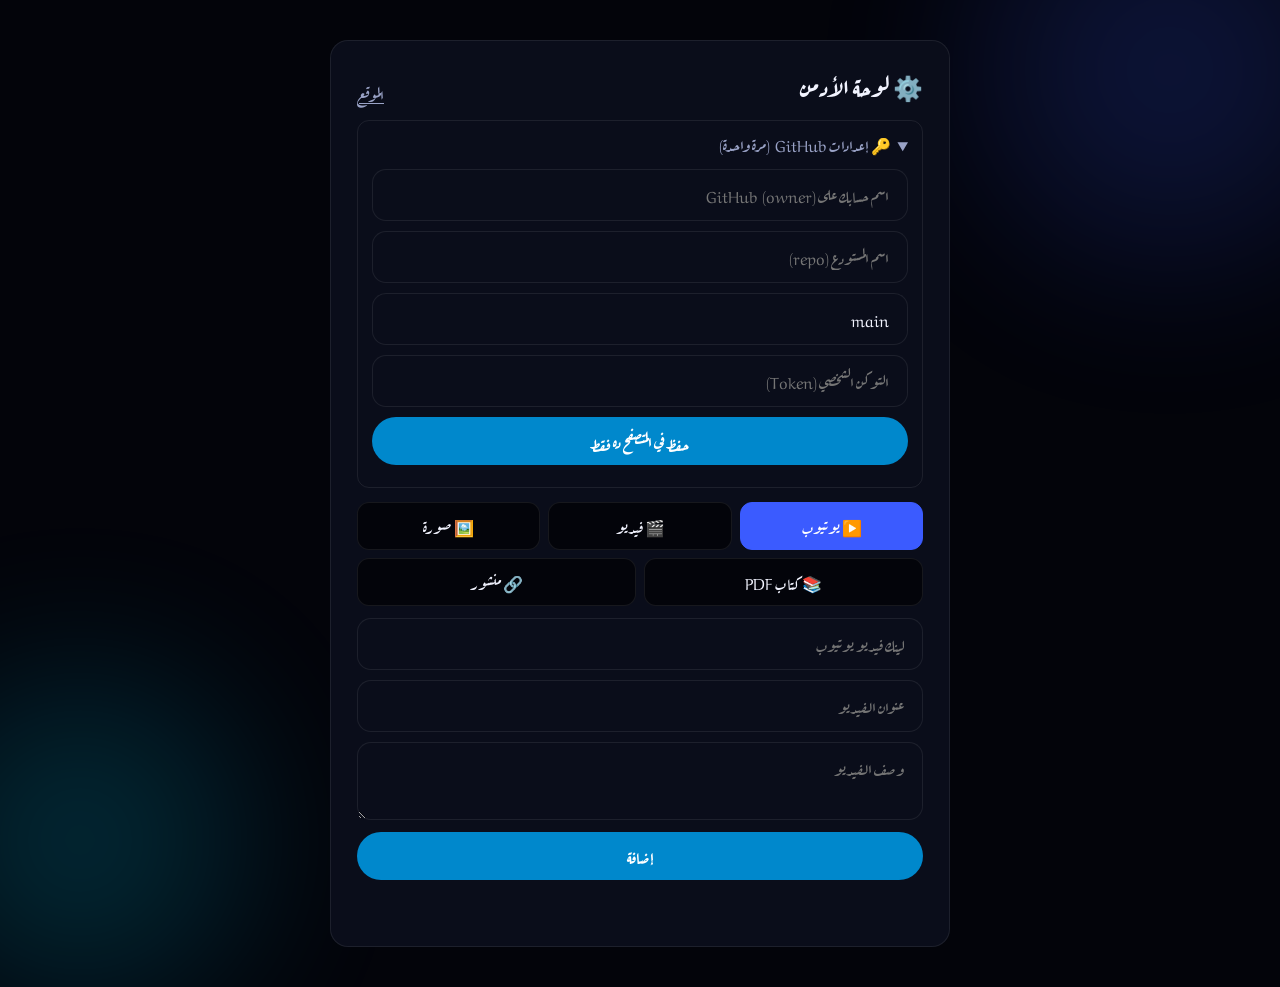
==== admin.html @ dc61d21f "Add files via upload" ====
<!DOCTYPE html>
<html lang="ar" dir="rtl">
<head>
<meta charset="UTF-8">
<meta name="viewport" content="width=device-width, initial-scale=1">
<meta name="robots" content="noindex">
<title>لوحة الأدمن - Vortex Tech</title>
<link href="https://fonts.googleapis.com/css2?family=Aref+Ruqaa:wght@400;700&display=swap" rel="stylesheet">
<link rel="stylesheet" href="style.css">
</head>
<body>
<div class="orb o1"></div><div class="orb o2"></div>
<div class="panel">
  <div class="top"><h2>⚙️ لوحة الأدمن</h2><a class="link" href="index.html">الموقع</a></div>
  <details id="set" open>
    <summary>🔑 إعدادات GitHub (مرة واحدة)</summary>
    <div class="f">
      <input id="co" placeholder="اسم حسابك على GitHub (owner)">
      <input id="cr" placeholder="اسم المستودع (repo)">
      <input id="cb" placeholder="الفرع (branch)" value="main">
      <input id="ct" type="password" placeholder="التوكن الشخصي (Token)">
      <button class="btn tg" id="sv" style="justify-content:center">حفظ في المتصفح ده فقط</button>
    </div>
  </details>
  <div class="tabs" id="tabs"></div>
  <div class="f">
    <input id="yl" placeholder="اللينك">
    <input type="file" id="af" style="display:none">
    <p class="hint" id="fh" style="display:none">الحد الأقصى المناسب 50 ميجا للملف. للفيديوهات الأكبر استخدم يوتيوب.</p>
    <input id="at" placeholder="عنوان الفيديو" maxlength="120">
    <textarea id="ad" rows="2" placeholder="وصف الفيديو" maxlength="300"></textarea>
  </div>
  <button class="btn tg" id="up" style="width:100%;justify-content:center">إضافة</button>
  <div class="msg" id="am"></div>
  <div id="list"></div>
</div>
<script>
const $ = id => document.getElementById(id);
const MAX = 50 * 1024 * 1024;
let mode = 'yt';
const IMG = { 'image/jpeg': 'jpg', 'image/png': 'png', 'image/webp': 'webp', 'image/gif': 'gif' };
const KINDS = {
  yt: { label: '▶️ يوتيوب', ph: 'لينك فيديو يوتيوب' },
  video: { label: '🎬 فيديو', dir: 'videos', type: 'file', types: { 'video/mp4': 'mp4', 'video/webm': 'webm' } },
  image: { label: '🖼️ صورة', dir: 'images', type: 'image', types: IMG },
  book: { label: '📚 كتاب PDF', dir: 'books', type: 'book', types: { 'application/pdf': 'pdf' } },
  link: { label: '🔗 منشور', ph: 'لينك المنشور (فيسبوك، إنستجرام، تليجرام...)' }
};
const DIR = { file: 'videos', image: 'images', book: 'books' };
const ICO = { youtube: '▶️', file: '🎬', image: '🖼️', book: '📚', link: '🔗' };
const cfg = () => { try { return JSON.parse(localStorage.getItem('vt-gh') || '{}'); } catch (e) { return {}; } };
const say = t => $('am').textContent = t;
function loadCfg() { const c = cfg(); $('co').value = c.owner || ''; $('cr').value = c.repo || ''; $('cb').value = c.branch || 'main'; $('ct').value = c.token || ''; $('set').open = !c.token; }
$('sv').onclick = () => {
  const c = { owner: $('co').value.trim(), repo: $('cr').value.trim(), branch: $('cb').value.trim() || 'main', token: $('ct').value.trim() };
  if (!c.owner || !c.repo || !c.token) return say('كمّل كل البيانات.');
  try { localStorage.setItem('vt-gh', JSON.stringify(c)); } catch (e) { return say('المتصفح منع الحفظ.'); }
  say('تم الحفظ ✅'); $('set').open = false; refresh();
};
function setMode(m) {
  mode = m; const K = KINDS[m];
  document.querySelectorAll('.tab').forEach(b => b.classList.toggle('on', b.dataset.k === m));
  $('yl').style.display = K.dir ? 'none' : ''; $('yl').placeholder = K.ph || '';
  $('af').style.display = K.dir ? '' : 'none'; $('fh').style.display = K.dir ? '' : 'none';
  if (K.dir) $('af').accept = Object.keys(K.types).join(',');
}
Object.keys(KINDS).forEach(k => { const b = document.createElement('button'); b.className = 'tab'; b.dataset.k = k; b.textContent = KINDS[k].label; b.onclick = () => setMode(k); $('tabs').appendChild(b); });

async function gh(method, path, body) {
  const c = cfg();
  const url = `https://api.github.com/repos/${c.owner}/${c.repo}/contents/${path}` + (method === 'GET' ? `?ref=${encodeURIComponent(c.branch)}&t=${Date.now()}` : '');
  const r = await fetch(url, { method, headers: { Authorization: 'Bearer ' + c.token, Accept: 'application/vnd.github+json' }, body: body ? JSON.stringify(body) : undefined });
  const d = await r.json().catch(() => ({}));
  if (!r.ok) { const e = new Error(r.status === 401 ? 'التوكن غلط أو منتهي' : r.status === 404 && method !== 'GET' ? 'المستودع أو الفرع مش موجود، أو التوكن ملوش صلاحية Contents' : (d.message || r.status)); e.status = r.status; throw e; }
  return d;
}
const utf8b64 = s => btoa(Array.from(new TextEncoder().encode(s), b => String.fromCharCode(b)).join(''));
async function getList() {
  try { const d = await gh('GET', 'videos.json'); const t = new TextDecoder().decode(Uint8Array.from(atob(d.content.replace(/\n/g, '')), c => c.charCodeAt(0))); return { sha: d.sha, list: JSON.parse(t) }; }
  catch (e) { if (e.status === 404) return { list: [] }; throw e; }
}
async function mutate(fn, msg) {
  for (let i = 0; i < 2; i++) {
    const { sha, list } = await getList(), next = fn(list);
    try { await gh('PUT', 'videos.json', { message: msg, content: utf8b64(JSON.stringify(next, null, 1)), branch: cfg().branch, ...(sha ? { sha } : {}) }); return next; }
    catch (e) { if (e.status !== 409 && e.status !== 422 || i) throw e; }
  }
}
const ytId = u => { const m = u.match(/(?:youtu\.be\/|v=|shorts\/|embed\/|live\/)([A-Za-z0-9_-]{11})/); return m ? m[1] : null; };

async function refresh() {
  const l = $('list'); l.innerHTML = '';
  if (!cfg().token) return;
  try { const { list } = await getList(); render(list); } catch (e) { say(e.message); }
}
function render(list) {
  const l = $('list'); l.innerHTML = '';
  list.forEach(v => {
    const r = document.createElement('div'); r.className = 'row';
    const s = document.createElement('span'); s.textContent = (ICO[v.type] || '📄') + ' ' + v.title;
    const b = document.createElement('button'); b.className = 'del'; b.textContent = 'حذف';
    b.onclick = async () => {
      if (!confirm('تحذف "' + v.title + '"؟')) return;
      b.disabled = true; say('جاري الحذف...');
      try {
        const n = await mutate(a => a.filter(x => x.id !== v.id), 'حذف: ' + v.title);
        if (DIR[v.type]) { try { const p = DIR[v.type] + '/' + v.file, f = await gh('GET', p); await gh('DELETE', p, { message: 'delete ' + v.file, sha: f.sha, branch: cfg().branch }); } catch (e) {} }
        render(n); say('تم الحذف ✅ (الموقع بيتحدث خلال دقيقة تقريبًا)');
      } catch (e) { b.disabled = false; say(e.message); }
    };
    r.append(s, b); l.appendChild(r);
  });
}
$('up').onclick = async () => {
  if (!cfg().token) return say('احفظ إعدادات GitHub الأول.');
  const title = $('at').value.trim(); if (!title) return say('اكتب عنوان.');
  const item = { id: Math.random().toString(36).slice(2, 10), title, description: $('ad').value.trim(), date: Date.now() };
  $('up').disabled = true;
  try {
    const K = KINDS[mode];
    if (mode === 'yt') {
      const id = ytId($('yl').value.trim()); if (!id) throw new Error('لينك يوتيوب غير صحيح');
      item.type = 'youtube'; item.yt = id;
    } else if (mode === 'link') {
      const u = $('yl').value.trim(); if (!/^https?:\/\/\S+$/i.test(u)) throw new Error('اللينك لازم يبدأ بـ http:// أو https://');
      item.type = 'link'; item.url = u;
    } else {
      const f = $('af').files[0]; if (!f) throw new Error('اختار ملف');
      const ext = K.types[f.type]; if (!ext) throw new Error('نوع الملف غير مدعوم هنا');
      if (f.size > MAX) throw new Error('الملف أكبر من 50 ميجا');
      say('جاري الرفع... ممكن ياخد وقت ⏳');
      const b64 = await new Promise((res, rej) => { const r = new FileReader(); r.onload = () => res(r.result.split(',')[1]); r.onerror = rej; r.readAsDataURL(f); });
      const name = Date.now().toString(36) + Math.random().toString(36).slice(2, 6) + '.' + ext;
      await gh('PUT', K.dir + '/' + name, { message: 'upload ' + name, content: b64, branch: cfg().branch });
      item.type = K.type; item.file = name;
    }
    const n = await mutate(a => [item, ...a], 'إضافة: ' + title);
    render(n); $('at').value = ''; $('ad').value = ''; $('yl').value = ''; $('af').value = '';
    say('تمت الإضافة ✅ (هيظهر على الموقع خلال دقيقة تقريبًا)');
  } catch (e) { say(e.message || 'حصل خطأ'); }
  $('up').disabled = false;
};
loadCfg(); setMode('yt'); refresh();
</script>
</body>
</html>
---- style.css ----
:root{--bg:#03040a;--text:#f2f4ff;--card:#0a0d1a;--muted:#9aa3c7;--accent:#3b5bff;--accent2:#00d4ff;--line:rgba(255,255,255,.08)}
:root[data-theme="light"]{--bg:#f4f6ff;--text:#10142b;--card:#fff;--muted:#5b6385;--line:rgba(0,0,0,.08)}
*{margin:0;padding:0;box-sizing:border-box}
body{font-family:'Aref Ruqaa',Tahoma,sans-serif;background:var(--bg);color:var(--text);min-height:100vh;overflow-x:hidden;transition:background .4s,color .4s}
.orb{position:fixed;border-radius:50%;filter:blur(90px);opacity:.18;z-index:0;animation:float 14s ease-in-out infinite;pointer-events:none}
.o1{width:380px;height:380px;background:var(--accent);top:-120px;right:-80px}
.o2{width:320px;height:320px;background:var(--accent2);bottom:-100px;left:-80px;animation-delay:-6s}
@keyframes float{50%{transform:translate(40px,50px) scale(1.15)}}
.wrap{position:relative;z-index:1;max-width:1300px;margin:0 auto;padding:24px 20px 90px}
header{text-align:center;padding:50px 10px 30px}
.logo{display:inline-block;letter-spacing:3px;color:var(--accent2);border:1px solid var(--line);padding:6px 18px;border-radius:50px;margin-bottom:18px;animation:fade .8s both}
h1{font-size:clamp(1.9rem,5vw,3.4rem);line-height:1.4;background:linear-gradient(90deg,var(--accent2),var(--accent),var(--accent2));background-size:200% auto;-webkit-background-clip:text;background-clip:text;-webkit-text-fill-color:transparent;animation:shine 5s linear infinite,fade .8s .1s both}
@keyframes shine{to{background-position:200% center}}
@keyframes fade{from{opacity:0;transform:translateY(20px)}to{opacity:1;transform:none}}
.sub{color:var(--muted);margin-top:12px;animation:fade .8s .2s both}
.social{display:flex;justify-content:center;gap:12px;flex-wrap:wrap;margin-top:26px;animation:fade .8s .3s both}
.btn{display:inline-flex;align-items:center;gap:6px;padding:11px 22px;border-radius:50px;text-decoration:none;color:#fff!important;font-family:inherit;font-weight:700;font-size:1rem;border:0;cursor:pointer;transition:transform .25s,filter .25s}
.btn:hover{transform:translateY(-4px) scale(1.04);filter:brightness(1.15)}
.btn:disabled{opacity:.5;cursor:wait}
.yt{background:#f00}.ig{background:linear-gradient(45deg,#f09433,#dc2743,#bc1888)}.fb{background:#1877f2}.tg{background:#08c}
.bar{display:flex;gap:12px;align-items:center;justify-content:space-between;margin:34px 0 22px;flex-wrap:wrap}
.search,.f input,.f textarea{padding:12px 18px;border-radius:14px;border:1px solid var(--line);background:var(--card);color:var(--text);font-family:inherit;font-size:1rem;outline:0}
.search{flex:1;min-width:200px;max-width:420px;border-radius:50px}
.search:focus,.f input:focus,.f textarea:focus{border-color:var(--accent)}
.count{color:var(--muted)}
.grid{display:grid;grid-template-columns:repeat(auto-fill,minmax(290px,1fr));gap:24px}
.card{background:var(--card);border:1px solid var(--line);border-radius:18px;overflow:hidden;cursor:pointer;opacity:0;transform:translateY(30px);transition:opacity .6s,transform .35s,box-shadow .35s}
.card.in{opacity:1;transform:none}
.card:hover{transform:translateY(-8px);box-shadow:0 18px 40px rgba(59,91,255,.25)}
.thumb{position:relative;aspect-ratio:16/9;background:#000;overflow:hidden}
.thumb video{width:100%;height:100%;object-fit:cover;transition:transform .5s;pointer-events:none}
.card:hover .thumb video{transform:scale(1.08)}
.play{position:absolute;inset:0;display:grid;place-items:center;background:linear-gradient(transparent 40%,rgba(0,0,0,.6))}
.play span{width:58px;height:58px;border-radius:50%;background:rgba(59,91,255,.9);display:grid;place-items:center;color:#fff;font-size:1.4rem;transition:transform .3s;padding-right:4px}
.card:hover .play span{transform:scale(1.2)}
.info{padding:16px}.info h3{font-size:1.2rem;margin-bottom:6px}.info p{color:var(--muted);font-size:.95rem}
.empty{text-align:center;color:var(--muted);padding:60px 20px;grid-column:1/-1;border:2px dashed var(--line);border-radius:18px}
.fab{position:fixed;left:20px;bottom:20px;z-index:50;width:50px;height:50px;border-radius:50%;border:0;cursor:pointer;font-size:1.4rem;color:#fff;background:var(--accent);box-shadow:0 6px 18px rgba(0,0,0,.35)}
.modal{position:fixed;inset:0;z-index:100;background:rgba(2,3,8,.9);backdrop-filter:blur(8px);display:none;align-items:center;justify-content:center;padding:20px}
.modal.open{display:flex;animation:fade .3s}
.box{width:100%;max-width:960px;background:var(--card);border-radius:18px;overflow:hidden;position:relative}
.box video{width:100%;max-height:70vh;background:#000;display:block}
.box .info{padding:18px 22px}
.x{position:absolute;top:10px;left:10px;z-index:2;width:38px;height:38px;border-radius:50%;border:0;background:rgba(0,0,0,.6);color:#fff;font-size:1.2rem;cursor:pointer}
/* admin */
.panel{max-width:620px;margin:40px auto;background:var(--card);border:1px solid var(--line);border-radius:18px;padding:26px;position:relative;z-index:1}
.panel h2{margin-bottom:16px}
.f{display:flex;flex-direction:column;gap:10px;margin-bottom:12px}
.msg{min-height:1.5em;color:var(--accent2);margin:8px 0}
.prog{height:8px;background:var(--line);border-radius:8px;overflow:hidden;display:none;margin:8px 0}
.prog i{display:block;height:100%;width:0;background:linear-gradient(90deg,var(--accent2),var(--accent));transition:width .2s}
.row{display:flex;align-items:center;justify-content:space-between;gap:10px;padding:10px 0;border-top:1px solid var(--line)}
.del{background:#d22;border:0;color:#fff;border-radius:10px;padding:6px 14px;cursor:pointer;font-family:inherit}
.top{display:flex;justify-content:space-between;align-items:center}
.link{background:none;border:0;color:var(--muted);cursor:pointer;font-family:inherit;text-decoration:underline}
.thumb img{width:100%;height:100%;object-fit:cover;transition:transform .5s;display:block}
.card:hover .thumb img{transform:scale(1.08)}
.box iframe{width:100%;aspect-ratio:16/9;border:0;display:block;background:#000}
.tabs{display:flex;gap:8px;margin-bottom:12px}
.tab{flex:1;padding:10px;border-radius:12px;border:1px solid var(--line);background:var(--bg);color:var(--text);font-family:inherit;font-size:1rem;cursor:pointer}
.tab.on{background:var(--accent);border-color:var(--accent);color:#fff}
details{margin-bottom:14px;border:1px solid var(--line);border-radius:12px;padding:10px 14px}
summary{cursor:pointer;color:var(--muted)}
details .f{margin-top:12px}
.hint{color:var(--muted);font-size:.9rem;margin-bottom:10px}
.chips{display:flex;gap:8px;flex-wrap:wrap;margin-bottom:18px}
.chip{padding:8px 18px;border-radius:50px;border:1px solid var(--line);background:var(--card);color:var(--text);font-family:inherit;font-size:1rem;cursor:pointer;transition:.25s}
.chip:hover{transform:translateY(-2px)}
.chip.on{background:var(--accent);border-color:var(--accent);color:#fff}
.cover{position:absolute;inset:0;display:grid;place-content:center;justify-items:center;gap:6px;background:linear-gradient(135deg,#1a2a6c,#3b5bff 55%,#00d4ff);color:#fff;font-size:3rem}
.cover small{font-size:.95rem;opacity:.9;direction:ltr}
.cover.bk{background:linear-gradient(135deg,#6a1b9a,#d81b60 60%,#ff8a65)}
.cover.ln{background:linear-gradient(135deg,#0f2027,#2c5364 60%,#00d4ff)}
.box img.full{width:100%;max-height:75vh;object-fit:contain;background:#000;display:block}
.tabs{flex-wrap:wrap}.tab{flex:1 1 30%}
.badge{position:absolute;top:10px;right:10px;background:rgba(0,0,0,.65);color:#fff;border-radius:50px;padding:3px 12px;font-size:.85rem;z-index:1}
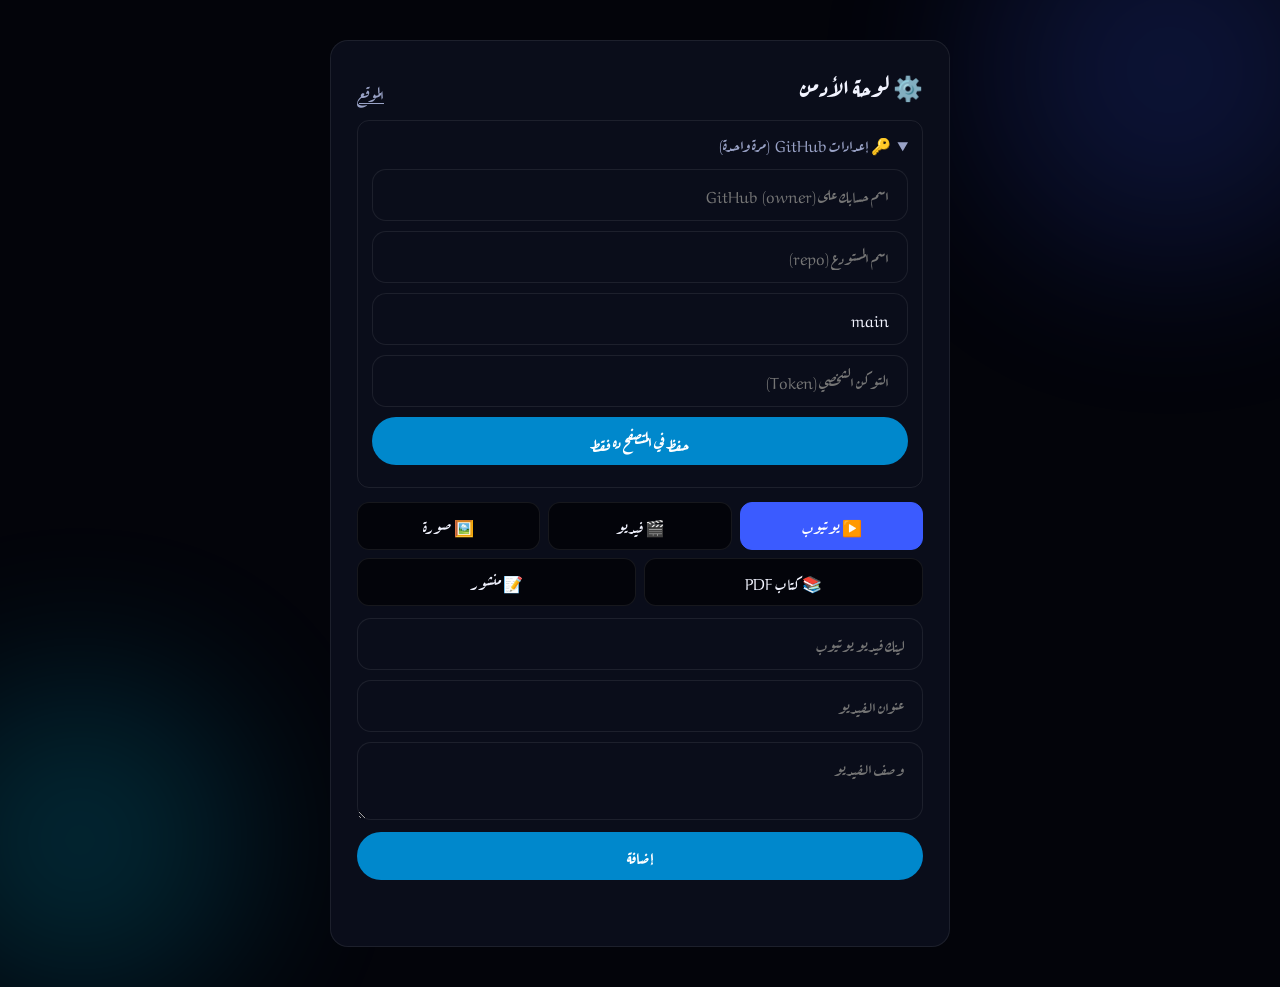
==== commit 262433fc: "Add files via upload" ====
--- a/admin.html
+++ b/admin.html
@@ -26,6 +26,9 @@
   <div class="f">
     <input id="yl" placeholder="اللينك">
     <input type="file" id="af" style="display:none">
+    <textarea id="ab" rows="8" maxlength="20000" placeholder="اكتب المنشور هنا (ممكن يكون طويل)" style="display:none"></textarea>
+    <p class="hint" id="chh" style="display:none">صورة الغلاف / الثامنيل (اختياري). للفيديو لو سبتها فاضية بتتاخد لقطة من الفيديو تلقائياً.</p>
+    <input type="file" id="ac" accept="image/jpeg,image/png,image/webp" style="display:none">
     <p class="hint" id="fh" style="display:none">الحد الأقصى المناسب 50 ميجا للملف. للفيديوهات الأكبر استخدم يوتيوب.</p>
     <input id="at" placeholder="عنوان الفيديو" maxlength="120">
     <textarea id="ad" rows="2" placeholder="وصف الفيديو" maxlength="300"></textarea>
@@ -44,10 +47,10 @@
   video: { label: '🎬 فيديو', dir: 'videos', type: 'file', types: { 'video/mp4': 'mp4', 'video/webm': 'webm' } },
   image: { label: '🖼️ صورة', dir: 'images', type: 'image', types: IMG },
   book: { label: '📚 كتاب PDF', dir: 'books', type: 'book', types: { 'application/pdf': 'pdf' } },
-  link: { label: '🔗 منشور', ph: 'لينك المنشور (فيسبوك، إنستجرام، تليجرام...)' }
+  post: { label: '📝 منشور' }
 };
 const DIR = { file: 'videos', image: 'images', book: 'books' };
-const ICO = { youtube: '▶️', file: '🎬', image: '🖼️', book: '📚', link: '🔗' };
+const ICO = { youtube: '▶️', file: '🎬', image: '🖼️', book: '📚', link: '🔗', post: '📝' };
 const cfg = () => { try { return JSON.parse(localStorage.getItem('vt-gh') || '{}'); } catch (e) { return {}; } };
 const say = t => $('am').textContent = t;
 function loadCfg() { const c = cfg(); $('co').value = c.owner || ''; $('cr').value = c.repo || ''; $('cb').value = c.branch || 'main'; $('ct').value = c.token || ''; $('set').open = !c.token; }
@@ -62,6 +65,7 @@
   document.querySelectorAll('.tab').forEach(b => b.classList.toggle('on', b.dataset.k === m));
   $('yl').style.display = K.dir ? 'none' : ''; $('yl').placeholder = K.ph || '';
   $('af').style.display = K.dir ? '' : 'none'; $('fh').style.display = K.dir ? '' : 'none';
+  const cv = ['video', 'book', 'post'].includes(m); $('ab').style.display = m === 'post' ? '' : 'none'; $('ac').style.display = cv ? '' : 'none'; $('chh').style.display = cv ? '' : 'none';
   if (K.dir) $('af').accept = Object.keys(K.types).join(',');
 }
 Object.keys(KINDS).forEach(k => { const b = document.createElement('button'); b.className = 'tab'; b.dataset.k = k; b.textContent = KINDS[k].label; b.onclick = () => setMode(k); $('tabs').appendChild(b); });
@@ -86,6 +90,22 @@
     catch (e) { if (e.status !== 409 && e.status !== 422 || i) throw e; }
   }
 }
+const toB64 = b => new Promise((res, rej) => { const r = new FileReader(); r.onload = () => res(r.result.split(',')[1]); r.onerror = rej; r.readAsDataURL(b); });
+async function putBlob(dir, blob, ext) {
+  const name = Date.now().toString(36) + Math.random().toString(36).slice(2, 6) + '.' + ext;
+  await gh('PUT', dir + '/' + name, { message: 'upload ' + name, content: await toB64(blob), branch: cfg().branch });
+  return name;
+}
+function frameThumb(f) {
+  return new Promise(res => {
+    const v = document.createElement('video'), u = URL.createObjectURL(f);
+    v.preload = 'metadata'; v.muted = true; v.playsInline = true; v.src = u;
+    const done = b => { URL.revokeObjectURL(u); res(b); };
+    v.onloadedmetadata = () => { v.currentTime = Math.min(1, (v.duration || 2) / 2); };
+    v.onseeked = () => { try { const w = Math.min(v.videoWidth, 960), h = Math.round(v.videoHeight * w / v.videoWidth), c = document.createElement('canvas'); c.width = w; c.height = h; c.getContext('2d').drawImage(v, 0, 0, w, h); c.toBlob(b => done(b), 'image/jpeg', .8); } catch (e) { done(null); } };
+    v.onerror = () => done(null); setTimeout(() => done(null), 8000);
+  });
+}
 const ytId = u => { const m = u.match(/(?:youtu\.be\/|v=|shorts\/|embed\/|live\/)([A-Za-z0-9_-]{11})/); return m ? m[1] : null; };
 
 async function refresh() {
@@ -105,6 +125,7 @@
       try {
         const n = await mutate(a => a.filter(x => x.id !== v.id), 'حذف: ' + v.title);
         if (DIR[v.type]) { try { const p = DIR[v.type] + '/' + v.file, f = await gh('GET', p); await gh('DELETE', p, { message: 'delete ' + v.file, sha: f.sha, branch: cfg().branch }); } catch (e) {} }
+        if (v.thumb) { try { const p = 'thumbs/' + v.thumb, f = await gh('GET', p); await gh('DELETE', p, { message: 'delete ' + v.thumb, sha: f.sha, branch: cfg().branch }); } catch (e) {} }
         render(n); say('تم الحذف ✅ (الموقع بيتحدث خلال دقيقة تقريبًا)');
       } catch (e) { b.disabled = false; say(e.message); }
     };
@@ -117,25 +138,26 @@
   const item = { id: Math.random().toString(36).slice(2, 10), title, description: $('ad').value.trim(), date: Date.now() };
   $('up').disabled = true;
   try {
-    const K = KINDS[mode];
+    const K = KINDS[mode], cover = $('ac').files[0];
+    if (cover && !IMG[cover.type]) throw new Error('صورة الغلاف لازم jpg أو png أو webp');
+    if (cover && cover.size > MAX) throw new Error('صورة الغلاف أكبر من 50 ميجا');
     if (mode === 'yt') {
       const id = ytId($('yl').value.trim()); if (!id) throw new Error('لينك يوتيوب غير صحيح');
       item.type = 'youtube'; item.yt = id;
-    } else if (mode === 'link') {
-      const u = $('yl').value.trim(); if (!/^https?:\/\/\S+$/i.test(u)) throw new Error('اللينك لازم يبدأ بـ http:// أو https://');
-      item.type = 'link'; item.url = u;
+    } else if (mode === 'post') {
+      const b = $('ab').value.trim(); if (!b) throw new Error('اكتب نص المنشور');
+      item.type = 'post'; item.body = b; delete item.description;
     } else {
       const f = $('af').files[0]; if (!f) throw new Error('اختار ملف');
       const ext = K.types[f.type]; if (!ext) throw new Error('نوع الملف غير مدعوم هنا');
       if (f.size > MAX) throw new Error('الملف أكبر من 50 ميجا');
       say('جاري الرفع... ممكن ياخد وقت ⏳');
-      const b64 = await new Promise((res, rej) => { const r = new FileReader(); r.onload = () => res(r.result.split(',')[1]); r.onerror = rej; r.readAsDataURL(f); });
-      const name = Date.now().toString(36) + Math.random().toString(36).slice(2, 6) + '.' + ext;
-      await gh('PUT', K.dir + '/' + name, { message: 'upload ' + name, content: b64, branch: cfg().branch });
-      item.type = K.type; item.file = name;
+      item.file = await putBlob(K.dir, f, ext); item.type = K.type;
+      if (mode === 'video' && !cover) { const fb = await frameThumb(f); if (fb) item.thumb = await putBlob('thumbs', fb, 'jpg'); }
     }
+    if (cover && mode !== 'yt') { say('جاري رفع الغلاف...'); item.thumb = await putBlob('thumbs', cover, IMG[cover.type]); }
     const n = await mutate(a => [item, ...a], 'إضافة: ' + title);
-    render(n); $('at').value = ''; $('ad').value = ''; $('yl').value = ''; $('af').value = '';
+    render(n); $('at').value = ''; $('ad').value = ''; $('yl').value = ''; $('af').value = ''; $('ac').value = ''; $('ab').value = '';
     say('تمت الإضافة ✅ (هيظهر على الموقع خلال دقيقة تقريبًا)');
   } catch (e) { say(e.message || 'حصل خطأ'); }
   $('up').disabled = false;
--- a/style.css
+++ b/style.css
@@ -74,3 +74,7 @@
 .box img.full{width:100%;max-height:75vh;object-fit:contain;background:#000;display:block}
 .tabs{flex-wrap:wrap}.tab{flex:1 1 30%}
 .badge{position:absolute;top:10px;right:10px;background:rgba(0,0,0,.65);color:#fff;border-radius:50px;padding:3px 12px;font-size:.85rem;z-index:1}
+.box{max-height:92vh;overflow:auto}
+.postbody{padding:20px 24px;white-space:pre-wrap;line-height:2.1;font-size:1.1rem;word-break:break-word}
+.cover.pt{background:linear-gradient(135deg,#134e5e,#71b280)}
+#ab{min-height:160px}
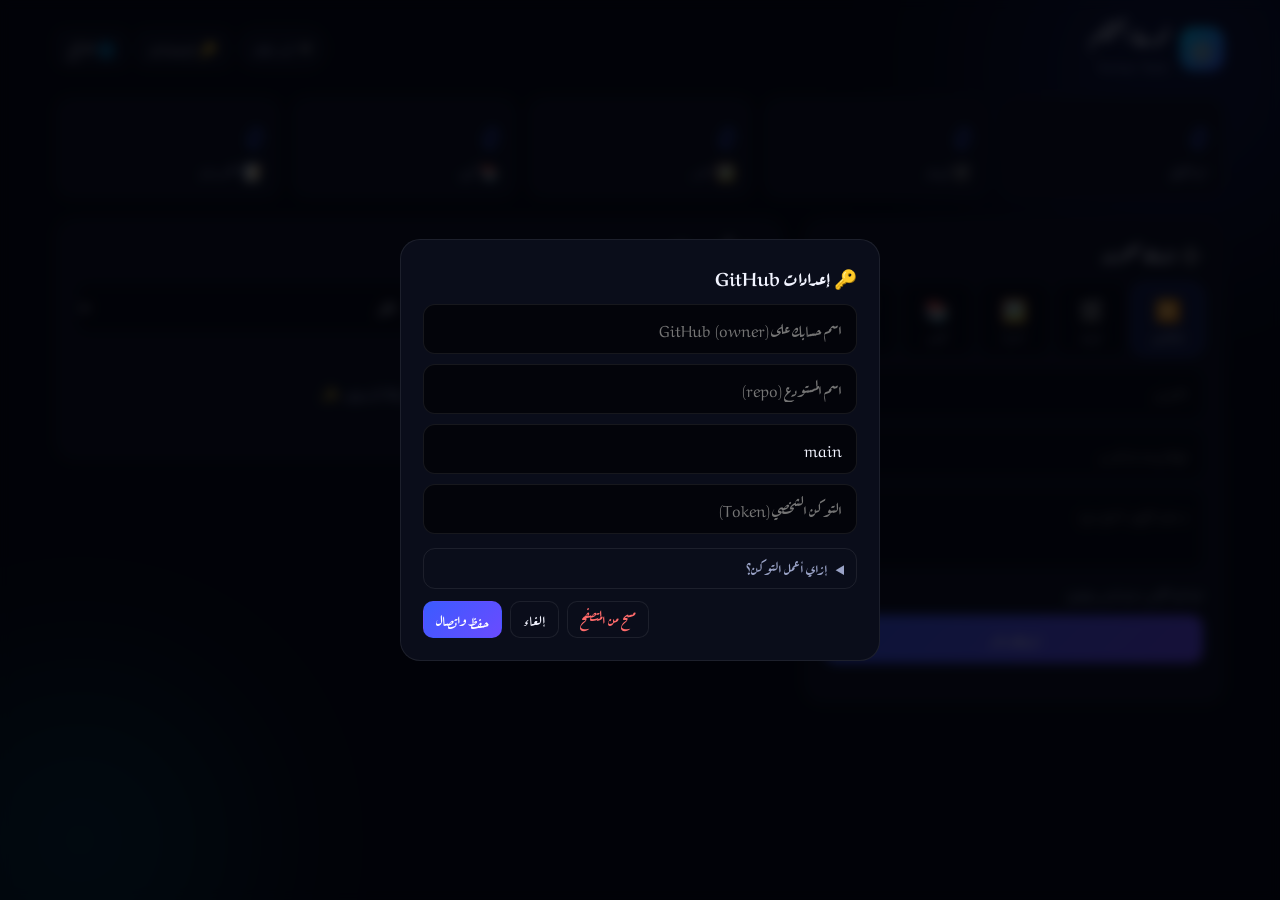
==== commit 18f656cd: "Add files via upload" ====
--- a/admin.html
+++ b/admin.html
@@ -4,78 +4,195 @@
 <meta charset="UTF-8">
 <meta name="viewport" content="width=device-width, initial-scale=1">
 <meta name="robots" content="noindex">
-<title>لوحة الأدمن - Vortex Tech</title>
+<title>لوحة التحكم - Vortex Tech</title>
 <link href="https://fonts.googleapis.com/css2?family=Aref+Ruqaa:wght@400;700&display=swap" rel="stylesheet">
 <link rel="stylesheet" href="style.css">
+<style>
+.a-wrap{position:relative;z-index:1;max-width:1200px;margin:0 auto;padding:20px 16px 60px}
+.a-head{display:flex;align-items:center;justify-content:space-between;gap:12px;flex-wrap:wrap;margin-bottom:20px}
+.a-brand{display:flex;align-items:center;gap:12px}
+.a-logo{width:44px;height:44px;border-radius:14px;background:linear-gradient(135deg,var(--accent2),var(--accent));display:grid;place-items:center;font-size:1.4rem;color:#fff}
+.a-brand h1{font-size:1.4rem;-webkit-text-fill-color:var(--text);background:none;animation:none;margin:0}
+.a-brand small{color:var(--muted)}
+.a-actions{display:flex;gap:8px;align-items:center;flex-wrap:wrap}
+.a-pill{display:inline-flex;align-items:center;gap:8px;padding:7px 14px;border-radius:50px;border:1px solid var(--line);background:var(--card);font-size:.9rem;color:var(--muted)}
+.a-pill i{width:9px;height:9px;border-radius:50%;background:#888}
+.a-pill.ok i{background:#22c55e;box-shadow:0 0 8px #22c55e}.a-pill.ok{color:var(--text)}
+.a-pill.bad i{background:#ef4444}
+.a-btn{display:inline-flex;align-items:center;justify-content:center;gap:6px;padding:10px 18px;border-radius:12px;border:1px solid var(--line);background:var(--card);color:var(--text);font-family:inherit;font-size:1rem;cursor:pointer;text-decoration:none;transition:.2s}
+.a-btn:hover{transform:translateY(-2px);border-color:var(--accent)}
+.a-btn.pri{background:linear-gradient(135deg,var(--accent),#6a4bff);border-color:transparent;color:#fff}
+.a-btn.dng{color:#ff6b6b}
+.a-btn.sm{padding:6px 12px;font-size:.9rem;border-radius:10px}
+.a-btn:disabled{opacity:.55;cursor:wait;transform:none}
+.a-stats{display:grid;grid-template-columns:repeat(auto-fit,minmax(130px,1fr));gap:12px;margin-bottom:20px}
+.a-stat{background:var(--card);border:1px solid var(--line);border-radius:16px;padding:14px 16px}
+.a-stat b{display:block;font-size:1.8rem;background:linear-gradient(90deg,var(--accent2),var(--accent));-webkit-background-clip:text;background-clip:text;-webkit-text-fill-color:transparent}
+.a-stat span{color:var(--muted);font-size:.95rem}
+.a-cols{display:grid;grid-template-columns:minmax(0,420px) minmax(0,1fr);gap:20px;align-items:start}
+@media(max-width:900px){.a-cols{grid-template-columns:1fr}}
+.a-card{background:var(--card);border:1px solid var(--line);border-radius:20px;padding:20px}
+.a-card h2{font-size:1.2rem;margin-bottom:14px}
+.a-tabs{display:grid;grid-template-columns:repeat(5,1fr);gap:6px;margin-bottom:14px}
+.a-tab{display:flex;flex-direction:column;align-items:center;gap:2px;padding:8px 2px;border-radius:12px;border:1px solid var(--line);background:var(--bg);color:var(--muted);font-family:inherit;font-size:.8rem;cursor:pointer;transition:.2s}
+.a-tab span{font-size:1.3rem}
+.a-tab.on{background:rgba(59,91,255,.18);border-color:var(--accent);color:var(--text)}
+.a-in,.a-ta{width:100%;padding:11px 14px;margin-bottom:10px;border-radius:12px;border:1px solid var(--line);background:var(--bg);color:var(--text);font-family:inherit;font-size:1rem;outline:0}
+.a-in:focus,.a-ta:focus{border-color:var(--accent);box-shadow:0 0 0 3px rgba(59,91,255,.2)}
+.a-ta{resize:vertical;min-height:80px}
+.a-drop{display:flex;flex-direction:column;align-items:center;gap:4px;padding:22px 12px;margin-bottom:10px;border:2px dashed var(--line);border-radius:16px;cursor:pointer;text-align:center;color:var(--muted);transition:.2s}
+.a-drop:hover,.a-drop.over{border-color:var(--accent);background:rgba(59,91,255,.08);color:var(--text)}
+.a-drop .ic{font-size:2rem}
+.a-drop img{max-width:100%;max-height:140px;border-radius:10px;margin-top:8px}
+.a-mini{display:flex;align-items:center;gap:8px;padding:9px 12px;margin-bottom:10px;border:1px solid var(--line);border-radius:12px;cursor:pointer;color:var(--muted);font-size:.95rem}
+.a-mini:hover{border-color:var(--accent)}
+.a-mini span{color:var(--text);overflow:hidden;text-overflow:ellipsis;white-space:nowrap}
+.a-hint{color:var(--muted);font-size:.88rem;margin-bottom:10px}
+.a-bar{height:6px;border-radius:6px;background:var(--line);overflow:hidden;margin:12px 0 4px;display:none}
+.a-bar i{display:block;height:100%;width:40%;border-radius:6px;background:linear-gradient(90deg,var(--accent2),var(--accent));animation:slide 1.1s ease-in-out infinite alternate}
+@keyframes slide{from{margin-right:0}to{margin-right:60%}}
+.a-status{min-height:1.3em;color:var(--accent2);font-size:.92rem}
+.a-tools{display:flex;gap:8px;margin-bottom:12px}
+.a-tools .a-in{margin:0;flex:1}
+.a-tools select{width:auto;margin:0}
+.a-list{display:flex;flex-direction:column;gap:8px}
+.a-item{display:flex;align-items:center;gap:12px;padding:10px;border:1px solid var(--line);border-radius:14px;background:var(--bg);animation:fade .4s both}
+.a-th{width:78px;height:52px;border-radius:10px;background:linear-gradient(135deg,#1a2a6c,#3b5bff);flex:none;overflow:hidden;display:grid;place-items:center;font-size:1.5rem;color:#fff}
+.a-th img{width:100%;height:100%;object-fit:cover}
+.a-meta{flex:1;min-width:0}
+.a-meta b{display:block;overflow:hidden;text-overflow:ellipsis;white-space:nowrap}
+.a-meta small{color:var(--muted)}
+.a-empty{text-align:center;color:var(--muted);padding:34px 10px}
+.a-modal{position:fixed;inset:0;z-index:200;background:rgba(2,3,8,.8);backdrop-filter:blur(6px);display:none;align-items:center;justify-content:center;padding:16px}
+.a-modal.open{display:flex;animation:fade .25s}
+.a-box{width:100%;max-width:480px;max-height:92vh;overflow:auto;background:var(--card);border:1px solid var(--line);border-radius:20px;padding:22px}
+.a-box h3{margin-bottom:12px}
+.a-row{display:flex;gap:8px;justify-content:flex-end;margin-top:6px}
+.a-box details{margin:4px 0 12px;border:1px solid var(--line);border-radius:12px;padding:8px 12px;font-size:.92rem;color:var(--muted)}
+.a-box ol{padding-right:20px;margin-top:6px;line-height:1.9}
+.a-toasts{position:fixed;bottom:18px;right:18px;left:18px;z-index:300;display:flex;flex-direction:column;align-items:center;gap:8px;pointer-events:none}
+.a-toast{background:var(--card);border:1px solid var(--line);border-right:4px solid var(--accent);padding:10px 18px;border-radius:12px;box-shadow:0 10px 30px rgba(0,0,0,.4);animation:fade .3s both;max-width:520px}
+.a-toast.ok{border-right-color:#22c55e}.a-toast.err{border-right-color:#ef4444}
+</style>
 </head>
 <body>
 <div class="orb o1"></div><div class="orb o2"></div>
-<div class="panel">
-  <div class="top"><h2>⚙️ لوحة الأدمن</h2><a class="link" href="index.html">الموقع</a></div>
-  <details id="set" open>
-    <summary>🔑 إعدادات GitHub (مرة واحدة)</summary>
-    <div class="f">
-      <input id="co" placeholder="اسم حسابك على GitHub (owner)">
-      <input id="cr" placeholder="اسم المستودع (repo)">
-      <input id="cb" placeholder="الفرع (branch)" value="main">
-      <input id="ct" type="password" placeholder="التوكن الشخصي (Token)">
-      <button class="btn tg" id="sv" style="justify-content:center">حفظ في المتصفح ده فقط</button>
+<div class="a-wrap">
+  <div class="a-head">
+    <div class="a-brand"><div class="a-logo">⚙️</div><div><h1>لوحة التحكم</h1><small>Vortex Tech</small></div></div>
+    <div class="a-actions">
+      <span class="a-pill" id="st"><i></i><em id="stT">غير متصل</em></span>
+      <button class="a-btn sm" id="setBtn">🔑 الإعدادات</button>
+      <a class="a-btn sm" href="index.html" target="_blank">🌐 الموقع</a>
     </div>
-  </details>
-  <div class="tabs" id="tabs"></div>
-  <div class="f">
-    <input id="yl" placeholder="اللينك">
-    <input type="file" id="af" style="display:none">
-    <textarea id="ab" rows="8" maxlength="20000" placeholder="اكتب المنشور هنا (ممكن يكون طويل)" style="display:none"></textarea>
-    <p class="hint" id="chh" style="display:none">صورة الغلاف / الثامنيل (اختياري). للفيديو لو سبتها فاضية بتتاخد لقطة من الفيديو تلقائياً.</p>
-    <input type="file" id="ac" accept="image/jpeg,image/png,image/webp" style="display:none">
-    <p class="hint" id="fh" style="display:none">الحد الأقصى المناسب 50 ميجا للملف. للفيديوهات الأكبر استخدم يوتيوب.</p>
-    <input id="at" placeholder="عنوان الفيديو" maxlength="120">
-    <textarea id="ad" rows="2" placeholder="وصف الفيديو" maxlength="300"></textarea>
   </div>
-  <button class="btn tg" id="up" style="width:100%;justify-content:center">إضافة</button>
-  <div class="msg" id="am"></div>
-  <div id="list"></div>
+
+  <div class="a-stats" id="stats"></div>
+
+  <div class="a-cols">
+    <section class="a-card">
+      <h2>➕ إضافة محتوى</h2>
+      <div class="a-tabs" id="tabs"></div>
+      <input class="a-in" id="at" placeholder="العنوان" maxlength="120">
+      <input class="a-in" id="yl" placeholder="لينك فيديو يوتيوب">
+      <textarea class="a-ta" id="ab" rows="7" maxlength="20000" placeholder="اكتب المنشور هنا (ممكن يكون طويل)"></textarea>
+      <textarea class="a-ta" id="ad" rows="2" maxlength="300" placeholder="وصف مختصر (اختياري)"></textarea>
+      <label class="a-drop" id="drop" for="af">
+        <div class="ic">⬆️</div><div id="dropT">اسحب الملف هنا أو اضغط للاختيار</div><small id="dropS"></small><img id="dprev" alt="" hidden>
+      </label>
+      <input type="file" id="af" hidden>
+      <label class="a-mini" id="cvr">🖼️ صورة غلاف / ثامنيل (اختياري) <span id="acn"></span><input type="file" id="ac" hidden accept="image/jpeg,image/png,image/webp"></label>
+      <p class="a-hint" id="hint">الحد الأقصى 50 ميجا للملف. للفيديوهات الكبيرة استخدم يوتيوب.</p>
+      <button class="a-btn pri" id="up" style="width:100%">إضافة ونشر</button>
+      <div class="a-bar" id="bar"><i></i></div>
+      <div class="a-status" id="am"></div>
+    </section>
+
+    <section class="a-card">
+      <h2>📚 المحتوى المنشور</h2>
+      <div class="a-tools">
+        <input class="a-in" id="sq" placeholder="🔍 بحث...">
+        <select class="a-in" id="sf"><option value="all">الكل</option><option value="video">فيديو</option><option value="image">صور</option><option value="book">كتب</option><option value="post">منشورات</option></select>
+      </div>
+      <div class="a-list" id="list"></div>
+    </section>
+  </div>
 </div>
+
+<div class="a-modal" id="setM"><div class="a-box">
+  <h3>🔑 إعدادات GitHub</h3>
+  <input class="a-in" id="co" placeholder="اسم حسابك على GitHub (owner)">
+  <input class="a-in" id="cr" placeholder="اسم المستودع (repo)">
+  <input class="a-in" id="cb" placeholder="الفرع (branch)" value="main">
+  <input class="a-in" id="ct" type="password" placeholder="التوكن الشخصي (Token)">
+  <details><summary>إزاي أعمل التوكن؟</summary><ol>
+    <li>GitHub ← Settings ← Developer settings</li>
+    <li>Personal access tokens ← Fine-grained tokens ← Generate</li>
+    <li>Repository access: المستودع ده بس</li>
+    <li>Permissions ← Contents: Read and write</li></ol></details>
+  <div class="a-row"><button class="a-btn dng sm" id="clr">مسح من المتصفح</button><button class="a-btn sm" id="setX">إلغاء</button><button class="a-btn pri sm" id="sv">حفظ واتصال</button></div>
+</div></div>
+
+<div class="a-modal" id="edM"><div class="a-box">
+  <h3>✏️ تعديل</h3>
+  <input class="a-in" id="et" placeholder="العنوان" maxlength="120">
+  <textarea class="a-ta" id="ed" rows="2" maxlength="300" placeholder="الوصف"></textarea>
+  <textarea class="a-ta" id="eb" rows="9" maxlength="20000" placeholder="نص المنشور"></textarea>
+  <div class="a-row"><button class="a-btn sm" id="edX">إلغاء</button><button class="a-btn pri sm" id="edS">حفظ التعديل</button></div>
+</div></div>
+
+<div class="a-modal" id="cfM"><div class="a-box">
+  <h3 id="cfT">تأكيد</h3><p id="cfP" style="color:var(--muted);margin-bottom:10px"></p>
+  <div class="a-row"><button class="a-btn sm" id="cfN">لا</button><button class="a-btn dng sm" id="cfY">نعم، احذف</button></div>
+</div></div>
+
+<div class="a-toasts" id="toasts"></div>
+
 <script>
 const $ = id => document.getElementById(id);
+try { const t = localStorage.getItem('vt-theme'); if (t) document.documentElement.setAttribute('data-theme', t); } catch (e) {}
 const MAX = 50 * 1024 * 1024;
-let mode = 'yt';
 const IMG = { 'image/jpeg': 'jpg', 'image/png': 'png', 'image/webp': 'webp', 'image/gif': 'gif' };
 const KINDS = {
-  yt: { label: '▶️ يوتيوب', ph: 'لينك فيديو يوتيوب' },
-  video: { label: '🎬 فيديو', dir: 'videos', type: 'file', types: { 'video/mp4': 'mp4', 'video/webm': 'webm' } },
-  image: { label: '🖼️ صورة', dir: 'images', type: 'image', types: IMG },
-  book: { label: '📚 كتاب PDF', dir: 'books', type: 'book', types: { 'application/pdf': 'pdf' } },
-  post: { label: '📝 منشور' }
+  yt:    { label: 'يوتيوب', ico: '▶️' },
+  video: { label: 'فيديو', ico: '🎬', dir: 'videos', type: 'file', types: { 'video/mp4': 'mp4', 'video/webm': 'webm' }, hint: 'mp4 أو webm' },
+  image: { label: 'صورة', ico: '🖼️', dir: 'images', type: 'image', types: IMG, hint: 'jpg أو png أو webp أو gif' },
+  book:  { label: 'كتاب', ico: '📚', dir: 'books', type: 'book', types: { 'application/pdf': 'pdf' }, hint: 'ملف PDF' },
+  post:  { label: 'منشور', ico: '📝' }
 };
 const DIR = { file: 'videos', image: 'images', book: 'books' };
-const ICO = { youtube: '▶️', file: '🎬', image: '🖼️', book: '📚', link: '🔗', post: '📝' };
+const TLAB = { youtube: 'يوتيوب', file: 'فيديو', image: 'صورة', book: 'كتاب', post: 'منشور', link: 'رابط' };
+const TICO = { youtube: '▶️', file: '🎬', image: '🖼️', book: '📚', post: '📝', link: '🔗' };
+const grp = v => v.type === 'youtube' || v.type === 'file' ? 'video' : v.type === 'link' ? 'post' : v.type;
+let mode = 'yt', items = [], editing = null;
+
+/* ---------- ui helpers ---------- */
+function toast(msg, kind) { const d = document.createElement('div'); d.className = 'a-toast ' + (kind || ''); d.textContent = msg; $('toasts').appendChild(d); setTimeout(() => d.remove(), kind === 'err' ? 7000 : 4000); }
+function busy(on, text) { $('bar').style.display = on ? 'block' : 'none'; $('up').disabled = on; if (text !== undefined) $('am').textContent = text; }
+function confirmBox(title, text) { return new Promise(res => { $('cfT').textContent = title; $('cfP').textContent = text; $('cfM').classList.add('open'); const end = v => { $('cfM').classList.remove('open'); res(v); }; $('cfY').onclick = () => end(true); $('cfN').onclick = () => end(false); }); }
+const size = n => n > 1048576 ? (n / 1048576).toFixed(1) + ' MB' : Math.round(n / 1024) + ' KB';
+function pill(state, text) { $('st').className = 'a-pill ' + state; $('stT').textContent = text; }
+
+/* ---------- settings ---------- */
 const cfg = () => { try { return JSON.parse(localStorage.getItem('vt-gh') || '{}'); } catch (e) { return {}; } };
-const say = t => $('am').textContent = t;
-function loadCfg() { const c = cfg(); $('co').value = c.owner || ''; $('cr').value = c.repo || ''; $('cb').value = c.branch || 'main'; $('ct').value = c.token || ''; $('set').open = !c.token; }
+function loadCfg() { const c = cfg(); $('co').value = c.owner || ''; $('cr').value = c.repo || ''; $('cb').value = c.branch || 'main'; $('ct').value = c.token || ''; }
+$('setBtn').onclick = () => { loadCfg(); $('setM').classList.add('open'); };
+$('setX').onclick = () => $('setM').classList.remove('open');
 $('sv').onclick = () => {
   const c = { owner: $('co').value.trim(), repo: $('cr').value.trim(), branch: $('cb').value.trim() || 'main', token: $('ct').value.trim() };
-  if (!c.owner || !c.repo || !c.token) return say('كمّل كل البيانات.');
-  try { localStorage.setItem('vt-gh', JSON.stringify(c)); } catch (e) { return say('المتصفح منع الحفظ.'); }
-  say('تم الحفظ ✅'); $('set').open = false; refresh();
+  if (!c.owner || !c.repo || !c.token) return toast('كمّل كل البيانات', 'err');
+  try { localStorage.setItem('vt-gh', JSON.stringify(c)); } catch (e) { return toast('المتصفح منع الحفظ', 'err'); }
+  $('setM').classList.remove('open'); refresh();
 };
-function setMode(m) {
-  mode = m; const K = KINDS[m];
-  document.querySelectorAll('.tab').forEach(b => b.classList.toggle('on', b.dataset.k === m));
-  $('yl').style.display = K.dir ? 'none' : ''; $('yl').placeholder = K.ph || '';
-  $('af').style.display = K.dir ? '' : 'none'; $('fh').style.display = K.dir ? '' : 'none';
-  const cv = ['video', 'book', 'post'].includes(m); $('ab').style.display = m === 'post' ? '' : 'none'; $('ac').style.display = cv ? '' : 'none'; $('chh').style.display = cv ? '' : 'none';
-  if (K.dir) $('af').accept = Object.keys(K.types).join(',');
-}
-Object.keys(KINDS).forEach(k => { const b = document.createElement('button'); b.className = 'tab'; b.dataset.k = k; b.textContent = KINDS[k].label; b.onclick = () => setMode(k); $('tabs').appendChild(b); });
-
+$('clr').onclick = () => { try { localStorage.removeItem('vt-gh'); } catch (e) {} loadCfg(); items = []; renderAll(); pill('', 'غير متصل'); toast('اتمسحت بيانات الاتصال من المتصفح ده'); };
+
+/* ---------- GitHub API ---------- */
 async function gh(method, path, body) {
   const c = cfg();
   const url = `https://api.github.com/repos/${c.owner}/${c.repo}/contents/${path}` + (method === 'GET' ? `?ref=${encodeURIComponent(c.branch)}&t=${Date.now()}` : '');
   const r = await fetch(url, { method, headers: { Authorization: 'Bearer ' + c.token, Accept: 'application/vnd.github+json' }, body: body ? JSON.stringify(body) : undefined });
   const d = await r.json().catch(() => ({}));
-  if (!r.ok) { const e = new Error(r.status === 401 ? 'التوكن غلط أو منتهي' : r.status === 404 && method !== 'GET' ? 'المستودع أو الفرع مش موجود، أو التوكن ملوش صلاحية Contents' : (d.message || r.status)); e.status = r.status; throw e; }
+  if (!r.ok) { const e = new Error(r.status === 401 ? 'التوكن غلط أو منتهي' : r.status === 403 ? 'التوكن ملوش صلاحية، أو وصلت للحد المسموح' : r.status === 404 && method !== 'GET' ? 'المستودع/الفرع مش موجود أو التوكن ملوش صلاحية Contents' : (d.message || r.status)); e.status = r.status; throw e; }
   return d;
 }
 const utf8b64 = s => btoa(Array.from(new TextEncoder().encode(s), b => String.fromCharCode(b)).join(''));
@@ -86,8 +203,8 @@
 async function mutate(fn, msg) {
   for (let i = 0; i < 2; i++) {
     const { sha, list } = await getList(), next = fn(list);
-    try { await gh('PUT', 'videos.json', { message: msg, content: utf8b64(JSON.stringify(next, null, 1)), branch: cfg().branch, ...(sha ? { sha } : {}) }); return next; }
-    catch (e) { if (e.status !== 409 && e.status !== 422 || i) throw e; }
+    try { await gh('PUT', 'videos.json', { message: msg, content: utf8b64(JSON.stringify(next, null, 1)), branch: cfg().branch, ...(sha ? { sha } : {}) }); items = next; renderAll(); return next; }
+    catch (e) { if ((e.status !== 409 && e.status !== 422) || i) throw e; }
   }
 }
 const toB64 = b => new Promise((res, rej) => { const r = new FileReader(); r.onload = () => res(r.result.split(',')[1]); r.onerror = rej; r.readAsDataURL(b); });
@@ -96,47 +213,125 @@
   await gh('PUT', dir + '/' + name, { message: 'upload ' + name, content: await toB64(blob), branch: cfg().branch });
   return name;
 }
-function frameThumb(f) {
+async function delFile(path) { try { const f = await gh('GET', path); await gh('DELETE', path, { message: 'delete ' + path, sha: f.sha, branch: cfg().branch }); } catch (e) {} }
+function frameThumb(src) {
   return new Promise(res => {
-    const v = document.createElement('video'), u = URL.createObjectURL(f);
-    v.preload = 'metadata'; v.muted = true; v.playsInline = true; v.src = u;
-    const done = b => { URL.revokeObjectURL(u); res(b); };
-    v.onloadedmetadata = () => { v.currentTime = Math.min(1, (v.duration || 2) / 2); };
-    v.onseeked = () => { try { const w = Math.min(v.videoWidth, 960), h = Math.round(v.videoHeight * w / v.videoWidth), c = document.createElement('canvas'); c.width = w; c.height = h; c.getContext('2d').drawImage(v, 0, 0, w, h); c.toBlob(b => done(b), 'image/jpeg', .8); } catch (e) { done(null); } };
-    v.onerror = () => done(null); setTimeout(() => done(null), 8000);
+    const isBlob = typeof src !== 'string', u = isBlob ? URL.createObjectURL(src) : src, v = document.createElement('video');
+    v.muted = true; v.playsInline = true; v.preload = 'auto';
+    let fin = false;
+    const done = b => { if (fin) return; fin = true; if (isBlob) URL.revokeObjectURL(u); v.removeAttribute('src'); v.load(); res(b); };
+    const grab = () => {
+      try {
+        if (!v.videoWidth) return done(null);
+        const w = Math.min(v.videoWidth, 960), h = Math.round(v.videoHeight * w / v.videoWidth), c = document.createElement('canvas');
+        c.width = w; c.height = h; c.getContext('2d').drawImage(v, 0, 0, w, h);
+        c.toBlob(b => done(b), 'image/jpeg', .82);
+      } catch (e) { done(null); }
+    };
+    v.addEventListener('loadedmetadata', () => { const d = v.duration; v.currentTime = isFinite(d) && d > 0 ? Math.min(2, Math.max(0.1, d * 0.1)) : 0.1; });
+    v.addEventListener('seeked', () => setTimeout(grab, 200));
+    v.addEventListener('error', () => done(null));
+    setTimeout(() => done(null), 20000);
+    v.src = u;
   });
 }
 const ytId = u => { const m = u.match(/(?:youtu\.be\/|v=|shorts\/|embed\/|live\/)([A-Za-z0-9_-]{11})/); return m ? m[1] : null; };
 
+/* ---------- render ---------- */
 async function refresh() {
-  const l = $('list'); l.innerHTML = '';
-  if (!cfg().token) return;
-  try { const { list } = await getList(); render(list); } catch (e) { say(e.message); }
-}
-function render(list) {
-  const l = $('list'); l.innerHTML = '';
+  if (!cfg().token) { pill('', 'غير متصل'); $('setM').classList.add('open'); return; }
+  pill('', 'جاري الاتصال...');
+  try { const { list } = await getList(); items = list; renderAll(); pill('ok', 'متصل: ' + cfg().owner + '/' + cfg().repo); }
+  catch (e) { pill('bad', 'فشل الاتصال'); toast(e.message, 'err'); }
+}
+function renderAll() {
+  const c = k => items.filter(v => grp(v) === k).length;
+  $('stats').innerHTML = '';
+  [['الإجمالي', items.length], ['🎬 فيديو', c('video')], ['🖼️ صور', c('image')], ['📚 كتب', c('book')], ['📝 منشورات', c('post')]].forEach(([l, n]) => {
+    const d = document.createElement('div'); d.className = 'a-stat'; d.innerHTML = '<b></b><span></span>'; d.firstChild.textContent = n; d.lastChild.textContent = l; $('stats').appendChild(d);
+  });
+  renderList();
+}
+function thumbUrl(v) {
+  if (v.type === 'youtube') return 'https://i.ytimg.com/vi/' + encodeURIComponent(v.yt) + '/default.jpg';
+  if (v.type === 'image') return 'images/' + encodeURIComponent(v.file);
+  if (v.thumb) return 'thumbs/' + encodeURIComponent(v.thumb);
+  return '';
+}
+function renderList() {
+  const l = $('list'), q = $('sq').value.trim().toLowerCase(), f = $('sf').value; l.innerHTML = '';
+  const list = items.filter(v => (f === 'all' || grp(v) === f) && (v.title + ' ' + (v.description || '') + ' ' + (v.body || '')).toLowerCase().includes(q));
+  if (!list.length) { const e = document.createElement('div'); e.className = 'a-empty'; e.textContent = items.length ? 'مفيش نتائج' : 'لسه مفيش محتوى، ابدأ بإضافة أول عنصر ✨'; l.appendChild(e); return; }
   list.forEach(v => {
-    const r = document.createElement('div'); r.className = 'row';
-    const s = document.createElement('span'); s.textContent = (ICO[v.type] || '📄') + ' ' + v.title;
-    const b = document.createElement('button'); b.className = 'del'; b.textContent = 'حذف';
-    b.onclick = async () => {
-      if (!confirm('تحذف "' + v.title + '"؟')) return;
-      b.disabled = true; say('جاري الحذف...');
-      try {
-        const n = await mutate(a => a.filter(x => x.id !== v.id), 'حذف: ' + v.title);
-        if (DIR[v.type]) { try { const p = DIR[v.type] + '/' + v.file, f = await gh('GET', p); await gh('DELETE', p, { message: 'delete ' + v.file, sha: f.sha, branch: cfg().branch }); } catch (e) {} }
-        if (v.thumb) { try { const p = 'thumbs/' + v.thumb, f = await gh('GET', p); await gh('DELETE', p, { message: 'delete ' + v.thumb, sha: f.sha, branch: cfg().branch }); } catch (e) {} }
-        render(n); say('تم الحذف ✅ (الموقع بيتحدث خلال دقيقة تقريبًا)');
-      } catch (e) { b.disabled = false; say(e.message); }
-    };
-    r.append(s, b); l.appendChild(r);
+    const r = document.createElement('div'); r.className = 'a-item';
+    const th = document.createElement('div'); th.className = 'a-th'; th.textContent = TICO[v.type] || '📄';
+    const u = thumbUrl(v); if (u) { const im = document.createElement('img'); im.alt = ''; im.loading = 'lazy'; im.src = u; im.onload = () => { th.textContent = ''; th.appendChild(im); }; }
+    const m = document.createElement('div'); m.className = 'a-meta';
+    const b = document.createElement('b'); b.textContent = v.title;
+    const s = document.createElement('small'); s.textContent = (TLAB[v.type] || '') + (v.date ? ' · ' + new Date(v.date).toLocaleDateString('ar-EG') : ''); m.append(b, s);
+    const ed = document.createElement('button'); ed.className = 'a-btn sm'; ed.textContent = '✏️'; ed.title = 'تعديل'; ed.onclick = () => openEdit(v);
+    const dl = document.createElement('button'); dl.className = 'a-btn sm dng'; dl.textContent = '🗑️'; dl.title = 'حذف'; dl.onclick = () => removeItem(v, dl);
+    r.append(th, m, ed, dl); l.appendChild(r);
   });
 }
+$('sq').oninput = renderList; $('sf').onchange = renderList;
+
+/* ---------- edit / delete ---------- */
+function openEdit(v) {
+  editing = v; $('et').value = v.title; $('ed').value = v.description || ''; $('eb').value = v.body || '';
+  $('ed').style.display = v.type === 'post' ? 'none' : ''; $('eb').style.display = v.type === 'post' ? '' : 'none';
+  $('edM').classList.add('open');
+}
+$('edX').onclick = () => $('edM').classList.remove('open');
+$('edS').onclick = async () => {
+  const t = $('et').value.trim(); if (!t) return toast('العنوان مطلوب', 'err');
+  const id = editing.id, isPost = editing.type === 'post', d = $('ed').value.trim(), b = $('eb').value.trim();
+  if (isPost && !b) return toast('نص المنشور مطلوب', 'err');
+  $('edS').disabled = true;
+  try { await mutate(a => a.map(x => x.id === id ? { ...x, title: t, ...(isPost ? { body: b } : { description: d }) } : x), 'تعديل: ' + t); $('edM').classList.remove('open'); toast('تم حفظ التعديل ✅ (ظاهر على الموقع بعد حوالي دقيقة)', 'ok'); }
+  catch (e) { toast(e.message, 'err'); }
+  $('edS').disabled = false;
+};
+async function removeItem(v, btn) {
+  if (!await confirmBox('حذف "' + v.title + '"؟', 'هيتحذف من الموقع نهائيًا، ولو ملف مرفوع هيتمسح من المستودع كمان.')) return;
+  btn.disabled = true;
+  try {
+    await mutate(a => a.filter(x => x.id !== v.id), 'حذف: ' + v.title);
+    if (DIR[v.type]) await delFile(DIR[v.type] + '/' + v.file);
+    if (v.thumb) await delFile('thumbs/' + v.thumb);
+    toast('تم الحذف ✅', 'ok');
+  } catch (e) { btn.disabled = false; toast(e.message, 'err'); }
+}
+
+/* ---------- add form ---------- */
+Object.keys(KINDS).forEach(k => { const b = document.createElement('button'); b.className = 'a-tab'; b.dataset.k = k; b.innerHTML = '<span></span>' + KINDS[k].label; b.firstChild.textContent = KINDS[k].ico; b.onclick = () => setMode(k); $('tabs').appendChild(b); });
+function setMode(m) {
+  mode = m; const K = KINDS[m], file = !!K.dir, cv = ['video', 'book', 'post'].includes(m);
+  document.querySelectorAll('.a-tab').forEach(b => b.classList.toggle('on', b.dataset.k === m));
+  $('yl').style.display = m === 'yt' ? '' : 'none'; $('ab').style.display = m === 'post' ? '' : 'none'; $('ad').style.display = m === 'post' ? 'none' : '';
+  $('drop').style.display = file ? '' : 'none'; $('cvr').style.display = cv ? '' : 'none';
+  if (file) $('af').accept = Object.keys(K.types).join(',');
+  clearFile(); $('hint').textContent = file ? 'الحد الأقصى 50 ميجا. المسموح: ' + K.hint + (m === 'video' ? '. بيتاخد ثامنيل تلقائي من الفيديو.' : '.') : m === 'yt' ? 'الثامنيل بيتجاب من يوتيوب تلقائيًا.' : 'اكتب المنشور كامل، وهيتفتح للزوار في نافذة قراءة.';
+}
+function clearFile() { $('af').value = ''; $('dropT').textContent = 'اسحب الملف هنا أو اضغط للاختيار'; $('dropS').textContent = ''; $('dprev').hidden = true; }
+function showFile() {
+  const f = $('af').files[0]; if (!f) return clearFile();
+  $('dropT').textContent = f.name; $('dropS').textContent = size(f.size) + (f.size > MAX ? ' — أكبر من 50MB!' : '');
+  const p = $('dprev'); if (/^image\//.test(f.type)) { p.src = URL.createObjectURL(f); p.hidden = false; } else p.hidden = true;
+}
+$('af').onchange = showFile;
+$('ac').onchange = () => { $('acn').textContent = $('ac').files[0] ? $('ac').files[0].name : ''; };
+const drop = $('drop');
+['dragenter', 'dragover'].forEach(ev => drop.addEventListener(ev, e => { e.preventDefault(); drop.classList.add('over'); }));
+['dragleave', 'drop'].forEach(ev => drop.addEventListener(ev, e => { e.preventDefault(); drop.classList.remove('over'); }));
+drop.addEventListener('drop', e => { if (e.dataTransfer.files.length) { try { $('af').files = e.dataTransfer.files; showFile(); } catch (x) {} } });
+
 $('up').onclick = async () => {
-  if (!cfg().token) return say('احفظ إعدادات GitHub الأول.');
-  const title = $('at').value.trim(); if (!title) return say('اكتب عنوان.');
+  if (!cfg().token) { $('setM').classList.add('open'); return toast('احفظ إعدادات GitHub الأول', 'err'); }
+  const title = $('at').value.trim(); if (!title) return toast('اكتب العنوان', 'err');
   const item = { id: Math.random().toString(36).slice(2, 10), title, description: $('ad').value.trim(), date: Date.now() };
-  $('up').disabled = true;
+  let thumbFail = false;
+  busy(true, 'جاري التجهيز...');
   try {
     const K = KINDS[mode], cover = $('ac').files[0];
     if (cover && !IMG[cover.type]) throw new Error('صورة الغلاف لازم jpg أو png أو webp');
@@ -149,20 +344,23 @@
       item.type = 'post'; item.body = b; delete item.description;
     } else {
       const f = $('af').files[0]; if (!f) throw new Error('اختار ملف');
-      const ext = K.types[f.type]; if (!ext) throw new Error('نوع الملف غير مدعوم هنا');
+      const ext = K.types[f.type]; if (!ext) throw new Error('نوع الملف غير مدعوم هنا (المسموح: ' + K.hint + ')');
       if (f.size > MAX) throw new Error('الملف أكبر من 50 ميجا');
-      say('جاري الرفع... ممكن ياخد وقت ⏳');
+      busy(true, '⏳ جاري رفع الملف (' + size(f.size) + ')... متقفلش الصفحة');
       item.file = await putBlob(K.dir, f, ext); item.type = K.type;
-      if (mode === 'video' && !cover) { const fb = await frameThumb(f); if (fb) item.thumb = await putBlob('thumbs', fb, 'jpg'); }
+      if (mode === 'video' && !cover) { busy(true, 'جاري أخذ ثامنيل من الفيديو...'); const fb = await frameThumb(f); if (fb) item.thumb = await putBlob('thumbs', fb, 'jpg'); else thumbFail = true; }
     }
-    if (cover && mode !== 'yt') { say('جاري رفع الغلاف...'); item.thumb = await putBlob('thumbs', cover, IMG[cover.type]); }
-    const n = await mutate(a => [item, ...a], 'إضافة: ' + title);
-    render(n); $('at').value = ''; $('ad').value = ''; $('yl').value = ''; $('af').value = ''; $('ac').value = ''; $('ab').value = '';
-    say('تمت الإضافة ✅ (هيظهر على الموقع خلال دقيقة تقريبًا)');
-  } catch (e) { say(e.message || 'حصل خطأ'); }
-  $('up').disabled = false;
+    if (cover && mode !== 'yt') { busy(true, 'جاري رفع الغلاف...'); item.thumb = await putBlob('thumbs', cover, IMG[cover.type]); }
+    busy(true, 'جاري النشر...');
+    await mutate(a => [item, ...a], 'إضافة: ' + title);
+    ['at', 'ad', 'yl', 'ab', 'ac'].forEach(i => $(i).value = ''); $('acn').textContent = ''; clearFile();
+    toast('تمت الإضافة ✅ هتظهر على الموقع بعد حوالي دقيقة' + (thumbFail ? ' (الثامنيل هيتولّد تلقائيًا على الموقع)' : ''), 'ok');
+    busy(false, '');
+  } catch (e) { busy(false, ''); toast(e.message || 'حصل خطأ', 'err'); }
 };
-loadCfg(); setMode('yt'); refresh();
+
+document.addEventListener('keydown', e => { if (e.key === 'Escape') document.querySelectorAll('.a-modal.open').forEach(m => { if (m.id !== 'cfM') m.classList.remove('open'); }); });
+setMode('yt'); renderAll(); refresh();
 </script>
 </body>
 </html>
--- a/style.css
+++ b/style.css
@@ -78,3 +78,6 @@
 .postbody{padding:20px 24px;white-space:pre-wrap;line-height:2.1;font-size:1.1rem;word-break:break-word}
 .cover.pt{background:linear-gradient(135deg,#134e5e,#71b280)}
 #ab{min-height:160px}
+.thumb canvas{width:100%;height:100%;object-fit:cover;display:block;transition:transform .5s}
+.card:hover .thumb canvas{transform:scale(1.08)}
+.btn svg{width:22px;height:22px;flex:none}
